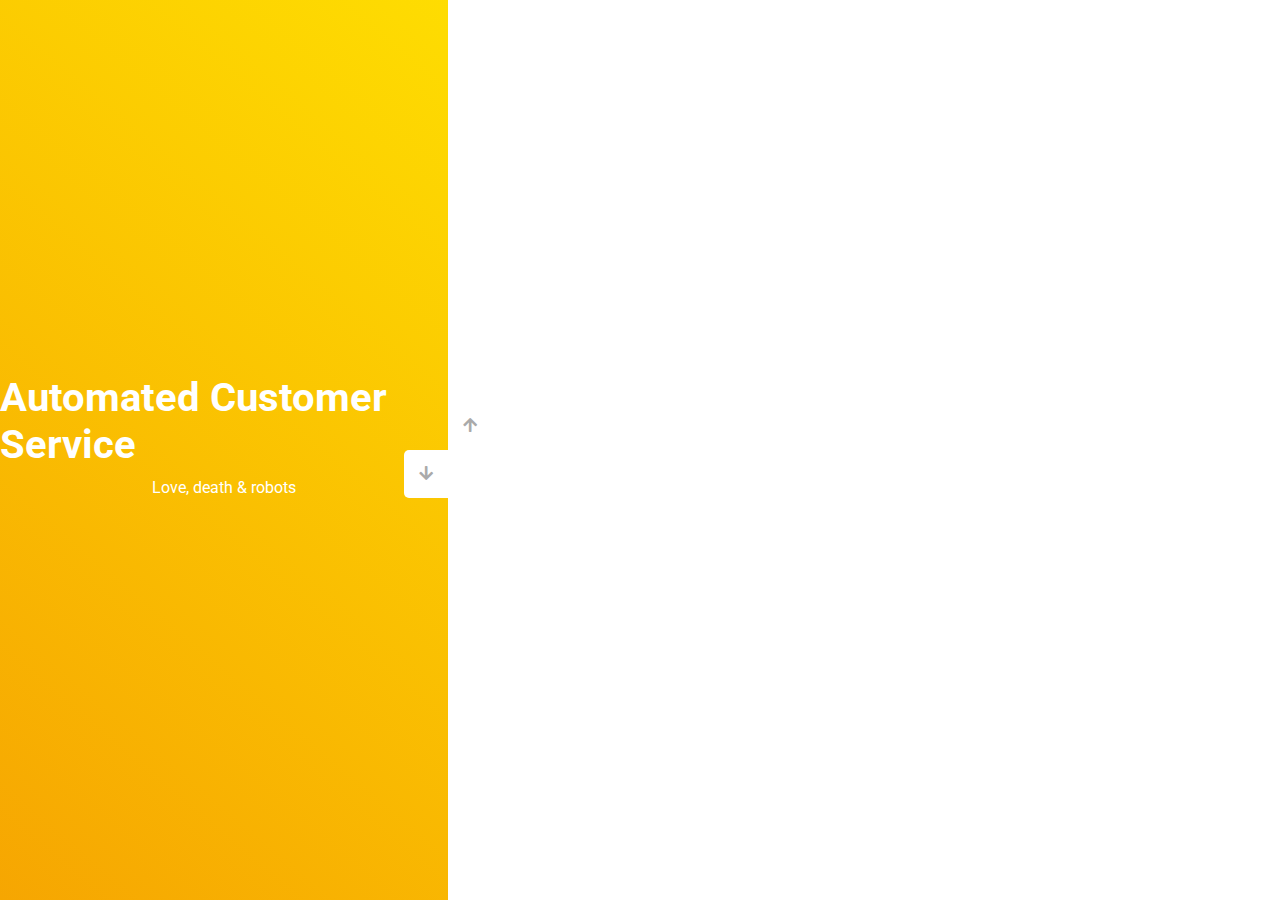
==== 03-slider-sources/index.html @ c6099e85 "add simple slider" ====
<!DOCTYPE html>
<html lang="en">
	<head>
		<meta charset="UTF-8" />
		<meta name="viewport" content="width=device-width, initial-scale=1.0" />
		<link
			rel="stylesheet"
			href="https://cdnjs.cloudflare.com/ajax/libs/font-awesome/5.15.1/css/all.min.css"
		/>
		<link rel="stylesheet" href="style.css" />
		<title>Слайдер | Проект 3</title>
	</head>
	<body>
		<div class="container">
			<div class="sidebar">
				<div
					style="
						background: linear-gradient(229.99deg, #11dee9 -26%, #017e8b 145%);
					"
				>
					<h1>Snow in the desert</h1>
					<p>Love, death & robots</p>
				</div>
				<div
					style="
						background: linear-gradient(215.32deg, #f90306 -1%, #9e0706 124%);
					"
				>
					<h1>Life Hutch</h1>
					<p>Love, death & robots</p>
				</div>
				<div
					style="
						background: linear-gradient(221.87deg, #8308ea 1%, #5305af 128%);
					"
				>
					<h1>Zima Blue</h1>
					<p>Love, death & robots</p>
				</div>
				<div
					style="
						background: linear-gradient(220.16deg, #ffe101 -8%, #f39102 138%);
					"
				>
					<h1>Automated Customer Service</h1>
					<p>Love, death & robots</p>
				</div>
			</div>
			<div class="main-slide">
				<div
					style="
						background-image: url('https://images.unsplash.com/photo-1601574968106-b312ac309953?ixlib=rb-1.2.1&ixid=MnwxMjA3fDB8MHxwaG90by1wYWdlfHx8fGVufDB8fHx8&auto=format&fit=crop&w=1996&q=80');
					"
				></div>
				<div
					style="
						background-image: url('https://images.unsplash.com/photo-1511447333015-45b65e60f6d5?ixid=MnwxMjA3fDB8MHxwaG90by1wYWdlfHx8fGVufDB8fHx8&ixlib=rb-1.2.1&auto=format&fit=crop&w=2023&q=80');
					"
				></div>
				<div
					style="
						background-image: url('https://images.unsplash.com/photo-1501529301789-b48c1975542a?ixid=MnwxMjA3fDB8MHxwaG90by1wYWdlfHx8fGVufDB8fHx8&ixlib=rb-1.2.1&auto=format&fit=crop&w=1950&q=80');
					"
				></div>
				<div
					style="
						background-image: url('https://images.unsplash.com/photo-1520263115673-610416f52ab6?ixlib=rb-1.2.1&ixid=MnwxMjA3fDB8MHxwaG90by1wYWdlfHx8fGVufDB8fHx8&auto=format&fit=crop&w=1950&q=80');
					"
				></div>
			</div>
			<div class="controls">
				<button class="down-button">
					<i class="fas fa-arrow-down"></i>
				</button>
				<button class="up-button">
					<i class="fas fa-arrow-up"></i>
				</button>
			</div>
		</div>
		<script src="./app.js"></script>
	</body>
</html>
---- 03-slider-sources/style.css ----
@import url('https://fonts.googleapis.com/css?family=Roboto&display=swap');

* {
  box-sizing: border-box;
  margin: 0;
  padding: 0;
}

body {
  font-family: 'Roboto', sans-serif;
  height: 100vh;
}

.container {
  position: relative;
  overflow: hidden;
  width: 100vw;
  height: 100vh;
}

.sidebar {
  height: 100%;
  width: 35%;
  position: absolute;
  top: 0;
  left: 0;
  transition: transform 0.5s ease-in-out;
}

.sidebar > div {
  height: 100%;
  width: 100%;
  display: flex;
  flex-direction: column;
  align-items: center;
  justify-content: center;
  color: #fff;
}

.sidebar h1 {
  font-size: 40px;
  margin-bottom: 10px;
  margin-top: -30px;
}

.main-slide {
  height: 100%;
  position: absolute;
  top: 0;
  left: 35%;
  width: 65%;
  transition: transform 0.5s ease-in-out;
}

.main-slide > div {
  background-repeat: no-repeat;
  background-size: cover;
  background-position: center center;
  height: 100%;
  width: 100%;
}

button {
  background-color: #fff;
  border: none;
  color: #aaa;
  cursor: pointer;
  font-size: 16px;
  padding: 15px;
}

button:hover {
  color: #222;
}

button:focus {
  outline: none;
}

.container .controls button {
  position: absolute;
  left: 35%;
  top: 50%;
  z-index: 100;
}

.container .controls .down-button {
  transform: translateX(-100%);
  border-top-left-radius: 5px;
  border-bottom-left-radius: 5px;
}

.container .controls .up-button {
  transform: translateY(-100%);
  border-top-right-radius: 5px;
  border-bottom-right-radius: 5px;
}
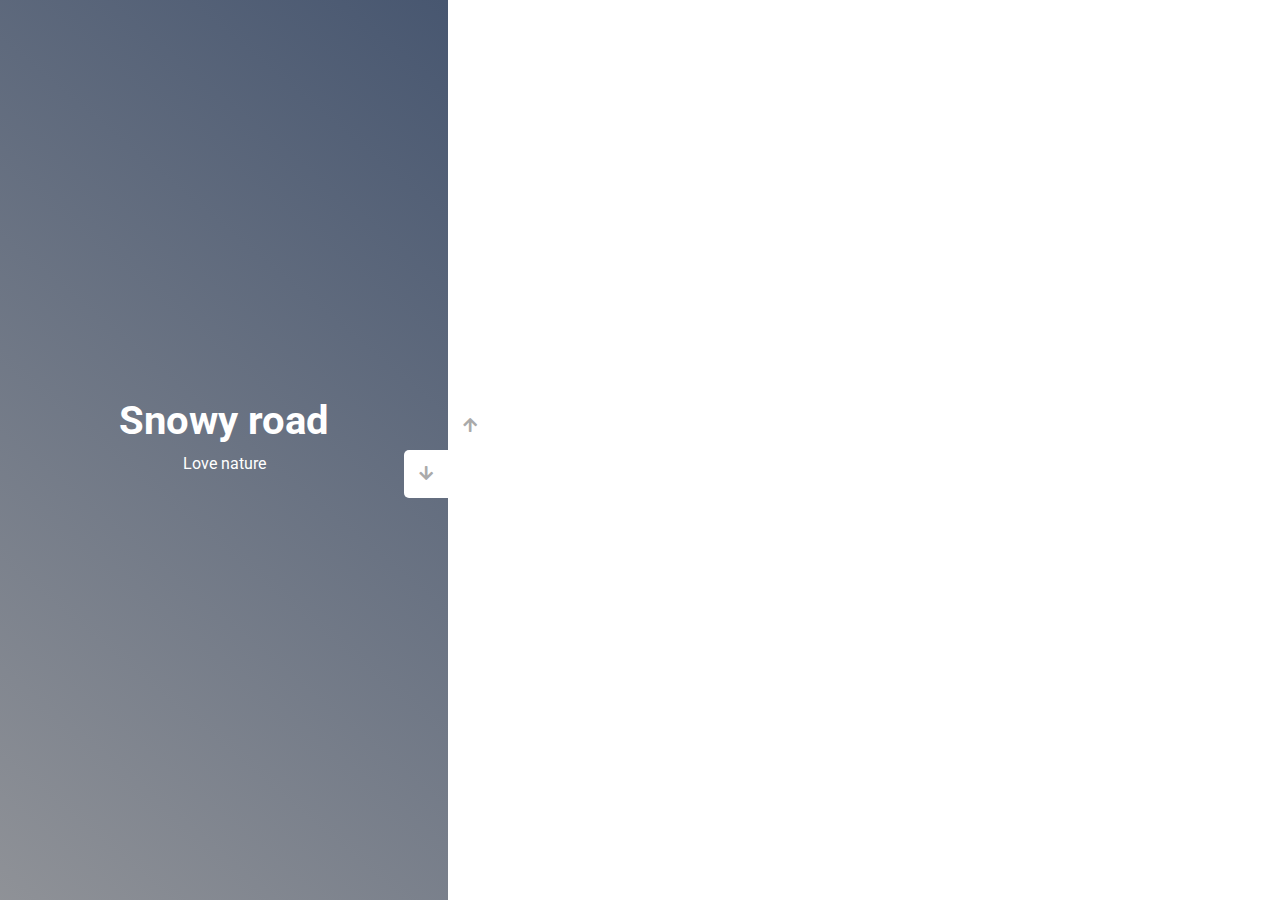
==== commit b2efb3eb: "update fotos" ====
--- a/03-slider-sources/index.html
+++ b/03-slider-sources/index.html
@@ -15,56 +15,69 @@
 			<div class="sidebar">
 				<div
 					style="
-						background: linear-gradient(229.99deg, #11dee9 -26%, #017e8b 145%);
+						background: linear-gradient(229.99deg, #4a3d3c -26%, #502d1c 145%);
 					"
 				>
-					<h1>Snow in the desert</h1>
-					<p>Love, death & robots</p>
+					<h1>Snow in the tree</h1>
+					<p>Love nature</p>
 				</div>
 				<div
 					style="
-						background: linear-gradient(215.32deg, #f90306 -1%, #9e0706 124%);
+						background: linear-gradient(215.32deg, #616f7a -1%, #3a4644 124%);
 					"
 				>
-					<h1>Life Hutch</h1>
-					<p>Love, death & robots</p>
+					<h1>Life Tree</h1>
+					<p>Love nature</p>
 				</div>
 				<div
 					style="
-						background: linear-gradient(221.87deg, #8308ea 1%, #5305af 128%);
+						background: linear-gradient(220.16deg, #137e5e -8%, #04946d 138%);
 					"
 				>
-					<h1>Zima Blue</h1>
-					<p>Love, death & robots</p>
+					<h1>Wave</h1>
+					<p>Love nature</p>
 				</div>
 				<div
 					style="
-						background: linear-gradient(220.16deg, #ffe101 -8%, #f39102 138%);
+						background: linear-gradient(220.16deg, #273124 -8%, #526a3c 138%);
 					"
 				>
-					<h1>Automated Customer Service</h1>
-					<p>Love, death & robots</p>
+					<h1>Paper</h1>
+					<p>Love nature</p>
+				</div>
+				<div
+					style="
+						background: linear-gradient(220.16deg, #42526d -8%, #aaa8a6 138%);
+					"
+				>
+					<h1>Snowy road</h1>
+					<p>Love nature</p>
 				</div>
 			</div>
 			<div class="main-slide">
 				<div
 					style="
-						background-image: url('https://images.unsplash.com/photo-1601574968106-b312ac309953?ixlib=rb-1.2.1&ixid=MnwxMjA3fDB8MHxwaG90by1wYWdlfHx8fGVufDB8fHx8&auto=format&fit=crop&w=1996&q=80');
+						background-image: url('https://images.unsplash.com/photo-1639336487658-c91287937a0d?ixlib=rb-1.2.1&ixid=MnwxMjA3fDB8MHxwaG90by1wYWdlfHx8fGVufDB8fHx8&auto=format&fit=crop&w=765&q=80');
 					"
 				></div>
 				<div
 					style="
-						background-image: url('https://images.unsplash.com/photo-1511447333015-45b65e60f6d5?ixid=MnwxMjA3fDB8MHxwaG90by1wYWdlfHx8fGVufDB8fHx8&ixlib=rb-1.2.1&auto=format&fit=crop&w=2023&q=80');
+						background-image: url('https://images.unsplash.com/photo-1639322601997-3a876953f829?ixlib=rb-1.2.1&ixid=MnwxMjA3fDB8MHxwaG90by1wYWdlfHx8fGVufDB8fHx8&auto=format&fit=crop&w=688&q=80');
 					"
 				></div>
 				<div
 					style="
-						background-image: url('https://images.unsplash.com/photo-1501529301789-b48c1975542a?ixid=MnwxMjA3fDB8MHxwaG90by1wYWdlfHx8fGVufDB8fHx8&ixlib=rb-1.2.1&auto=format&fit=crop&w=1950&q=80');
+						background-image: url('https://images.unsplash.com/photo-1607309844132-a3d2aabb289b?ixlib=rb-1.2.1&ixid=MnwxMjA3fDB8MHxwaG90by1wYWdlfHx8fGVufDB8fHx8&auto=format&fit=crop&w=687&q=80');
 					"
 				></div>
 				<div
 					style="
-						background-image: url('https://images.unsplash.com/photo-1520263115673-610416f52ab6?ixlib=rb-1.2.1&ixid=MnwxMjA3fDB8MHxwaG90by1wYWdlfHx8fGVufDB8fHx8&auto=format&fit=crop&w=1950&q=80');
+						background-image: url('https://images.unsplash.com/photo-1638727515397-d85694fc904b?ixlib=rb-1.2.1&ixid=MnwxMjA3fDB8MHxwaG90by1wYWdlfHx8fGVufDB8fHx8&auto=format&fit=crop&w=724&q=80');
+					"
+				></div>
+				<div
+					style="
+						background-image: url('https://images.unsplash.com/photo-1638727524026-377607e766e0?ixlib=rb-1.2.1&ixid=MnwxMjA3fDB8MHxwaG90by1wYWdlfHx8fGVufDB8fHx8&auto=format&fit=crop&w=768&q=80');
 					"
 				></div>
 			</div>
